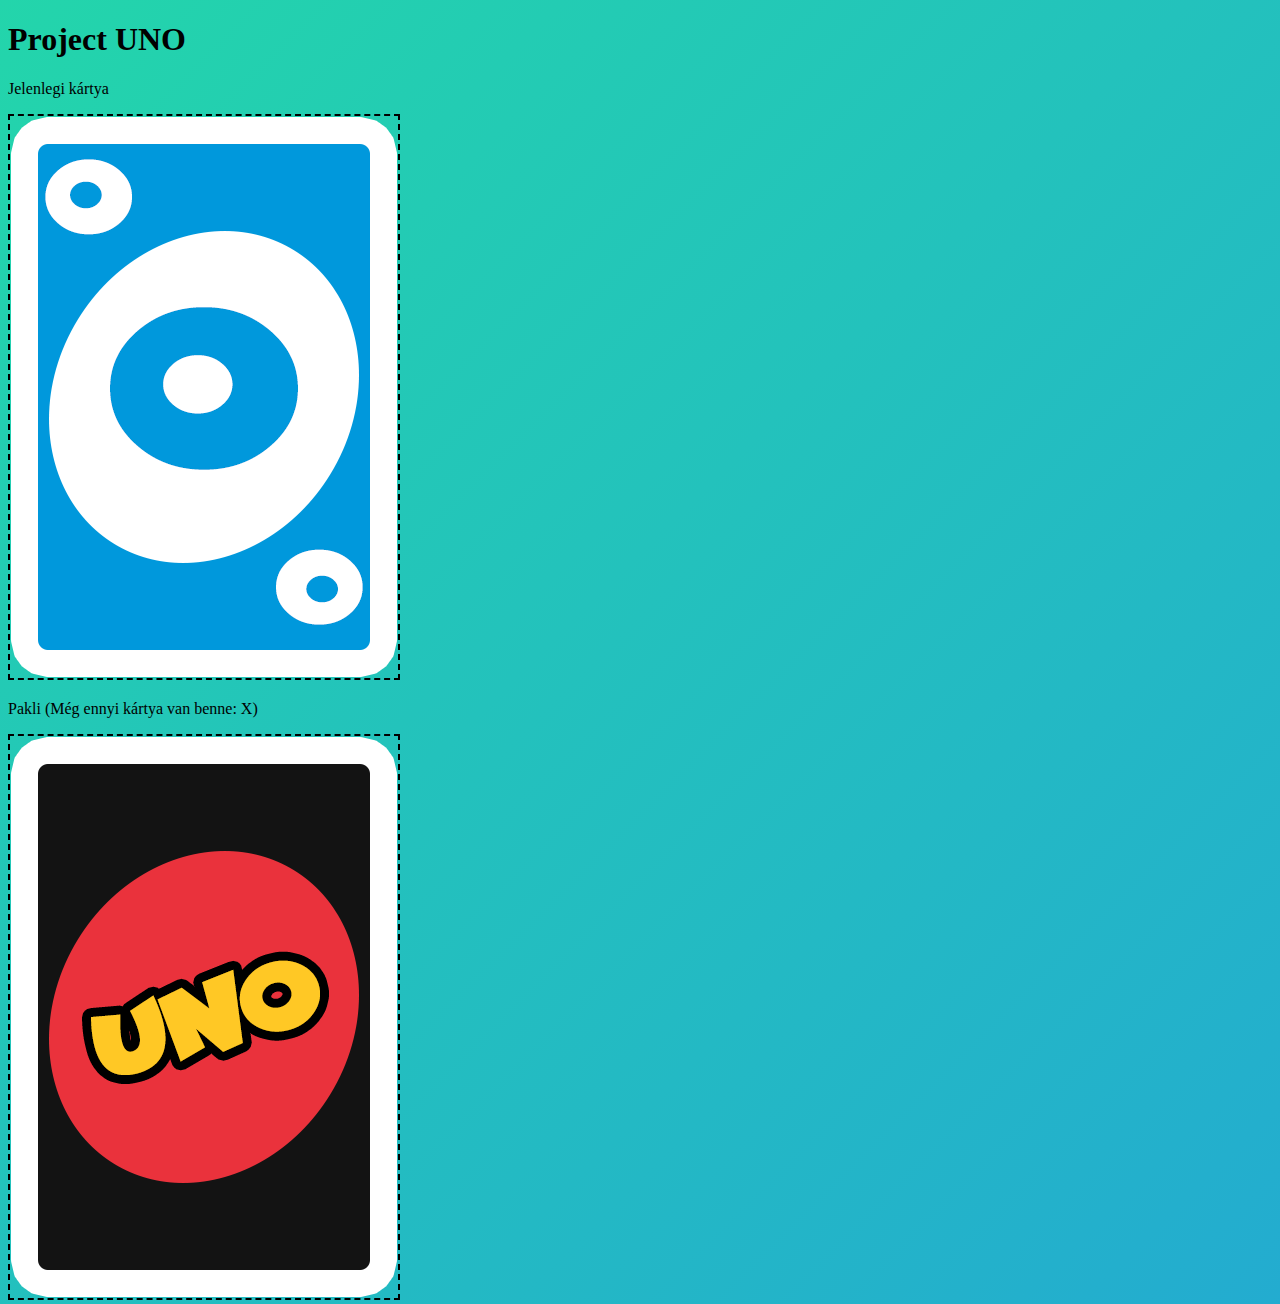
==== Game Master/jatek.html @ e3f699a8 "gamemaster - játék lap hozzáadva" ====
<!doctype html>
<html lang="hu">
  <head>
    <meta charset="utf-8">
    <meta name="viewport" content="width=device-width, initial-scale=1">
    <link href="https://cdn.jsdelivr.net/npm/bootstrap@5.0.2/dist/css/bootstrap.min.css" rel="stylesheet" integrity="sha384-EVSTQN3/azprG1Anm3QDgpJLIm9Nao0Yz1ztcQTwFspd3yD65VohhpuuCOmLASjC" crossorigin="anonymous">
    <link rel="stylesheet" href="css/index.css">
    <title>[Alpha] Project UNO</title>
  </head>
  <body>
    <div class="container">
        <h1>Project UNO</h1>
    </div>
    <div class="container">
            <div class="row">
                <div class="col">
                    <p class="lead">Jelenlegi kártya</p>
                    <img class="keret" id="lap" src="/kartyak/Blue_0.png">      
                </div>
                <div class="col">
                    <p class="lead">Pakli (Még ennyi kártya van benne: <span id="mennyivan">X</span>)</p>
                    
                    <img class="keret" id="pakli" src="/kartyak/Deck.png">
                </div>
            </div>

    </div>
    
    
    <script src="https://cdn.jsdelivr.net/npm/bootstrap@5.0.2/dist/js/bootstrap.bundle.min.js" integrity="sha384-MrcW6ZMFYlzcLA8Nl+NtUVF0sA7MsXsP1UyJoMp4YLEuNSfAP+JcXn/tWtIaxVXM" crossorigin="anonymous"></script>
  </body>
</html>
---- Game Master/css/index.css ----
body {
	background: linear-gradient(-45deg, #ee7752, #e73c7e, #23a6d5, #23d5ab);
	background-size: 400% 400%;
	animation: gradient 15s ease infinite;
	height: 100vh;
}

@keyframes gradient {
	0% {
		background-position: 0% 50%;
	}
	50% {
		background-position: 100% 50%;
	}
	100% {
		background-position: 0% 50%;
	}
}
.keret{
    border-style: dashed;
    border-width: 2px;
}
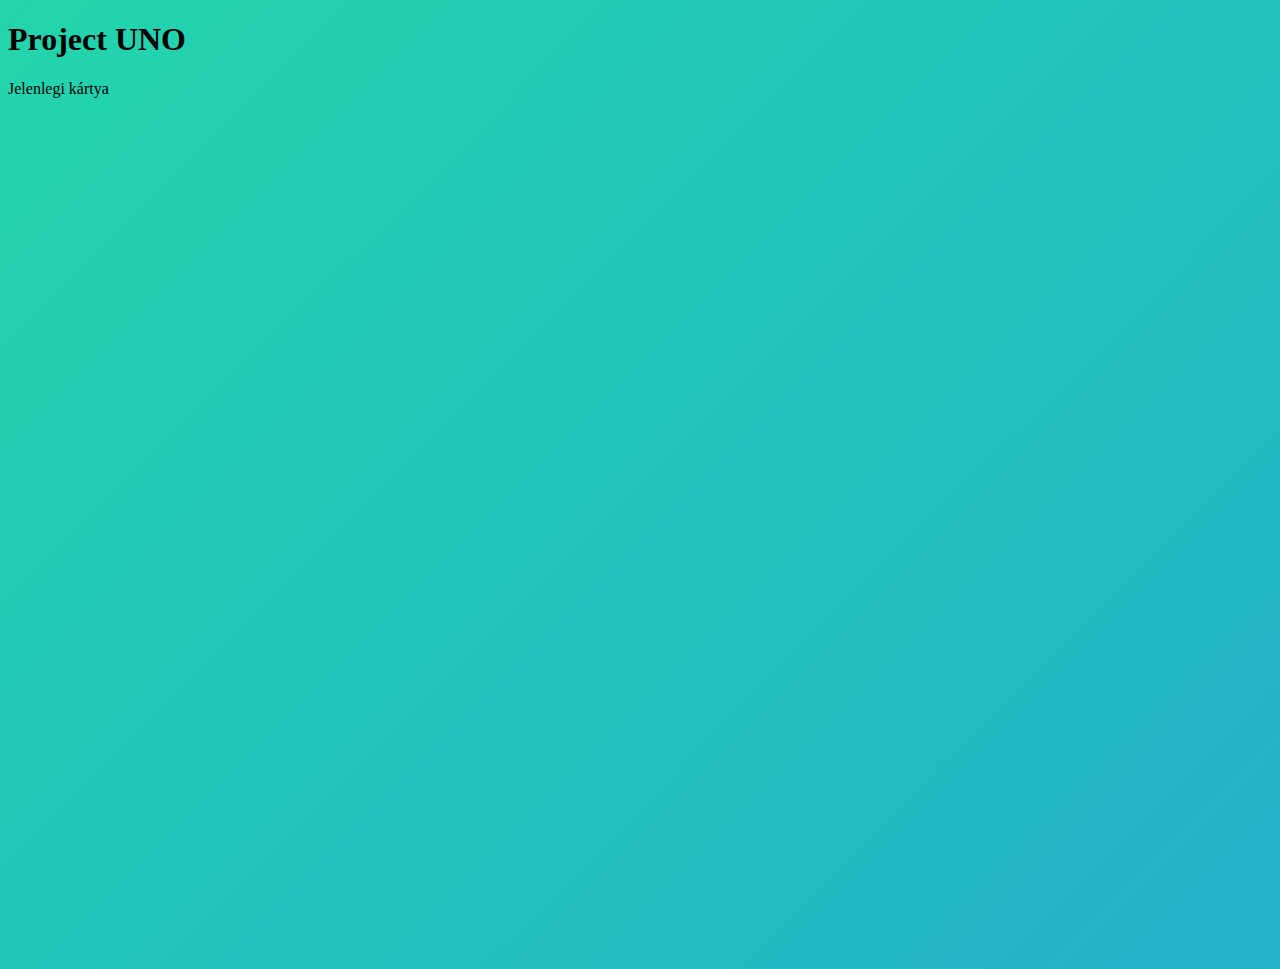
==== commit 15277b95: "iframe frissít, de nem reszponzív, php nem megy" ====
--- a/Game Master/jatek.html
+++ b/Game Master/jatek.html
@@ -5,26 +5,18 @@
     <meta name="viewport" content="width=device-width, initial-scale=1">
     <link href="https://cdn.jsdelivr.net/npm/bootstrap@5.0.2/dist/css/bootstrap.min.css" rel="stylesheet" integrity="sha384-EVSTQN3/azprG1Anm3QDgpJLIm9Nao0Yz1ztcQTwFspd3yD65VohhpuuCOmLASjC" crossorigin="anonymous">
     <link rel="stylesheet" href="css/index.css">
+    <script src="js/jatek.js"></script>
+    <script src="js/iframe-handler.js"></script>
     <title>[Alpha] Project UNO</title>
   </head>
   <body>
     <div class="container">
         <h1>Project UNO</h1>
     </div>
-    <div class="container">
-            <div class="row">
-                <div class="col">
-                    <p class="lead">Jelenlegi kártya</p>
-                    <img class="keret" id="lap" src="/kartyak/Blue_0.png">      
-                </div>
-                <div class="col">
-                    <p class="lead">Pakli (Még ennyi kártya van benne: <span id="mennyivan">X</span>)</p>
-                    
-                    <img class="keret" id="pakli" src="/kartyak/Deck.png">
-                </div>
-            </div>
-
-    </div>
+        <p class="lead">Jelenlegi kártya</p>
+        <div class="myFrame">
+          <iframe id="iframe" src="kartya.php" height="100%" width="100%" scrolling="no" frameborder="0"></iframe> <!--frameborder='0' height='465px' width='470px' scrolling='no' src='http://currentlyobsessed.me/api/v1/get_widget?wid=30&blog=Brighton+The+Day&widgetid=38585'-->
+        </div>
     
     
     <script src="https://cdn.jsdelivr.net/npm/bootstrap@5.0.2/dist/js/bootstrap.bundle.min.js" integrity="sha384-MrcW6ZMFYlzcLA8Nl+NtUVF0sA7MsXsP1UyJoMp4YLEuNSfAP+JcXn/tWtIaxVXM" crossorigin="anonymous"></script>
--- a/Game Master/css/index.css
+++ b/Game Master/css/index.css
@@ -19,4 +19,20 @@
 .keret{
     border-style: dashed;
     border-width: 2px;
-}+}
+.myFrame {
+	position: relative;
+	padding-bottom: 65.25%;
+	padding-top: 30px;
+	height: 0;
+	overflow: auto;
+	-webkit-overflow-scrolling: touch; /*<<--- THIS IS THE KEY*/ 
+  }
+  
+  .myFrame iframe {
+	position: absolute;
+	top: 0;
+	left: 0;
+	width: 100%;
+	height: 100%;
+  }